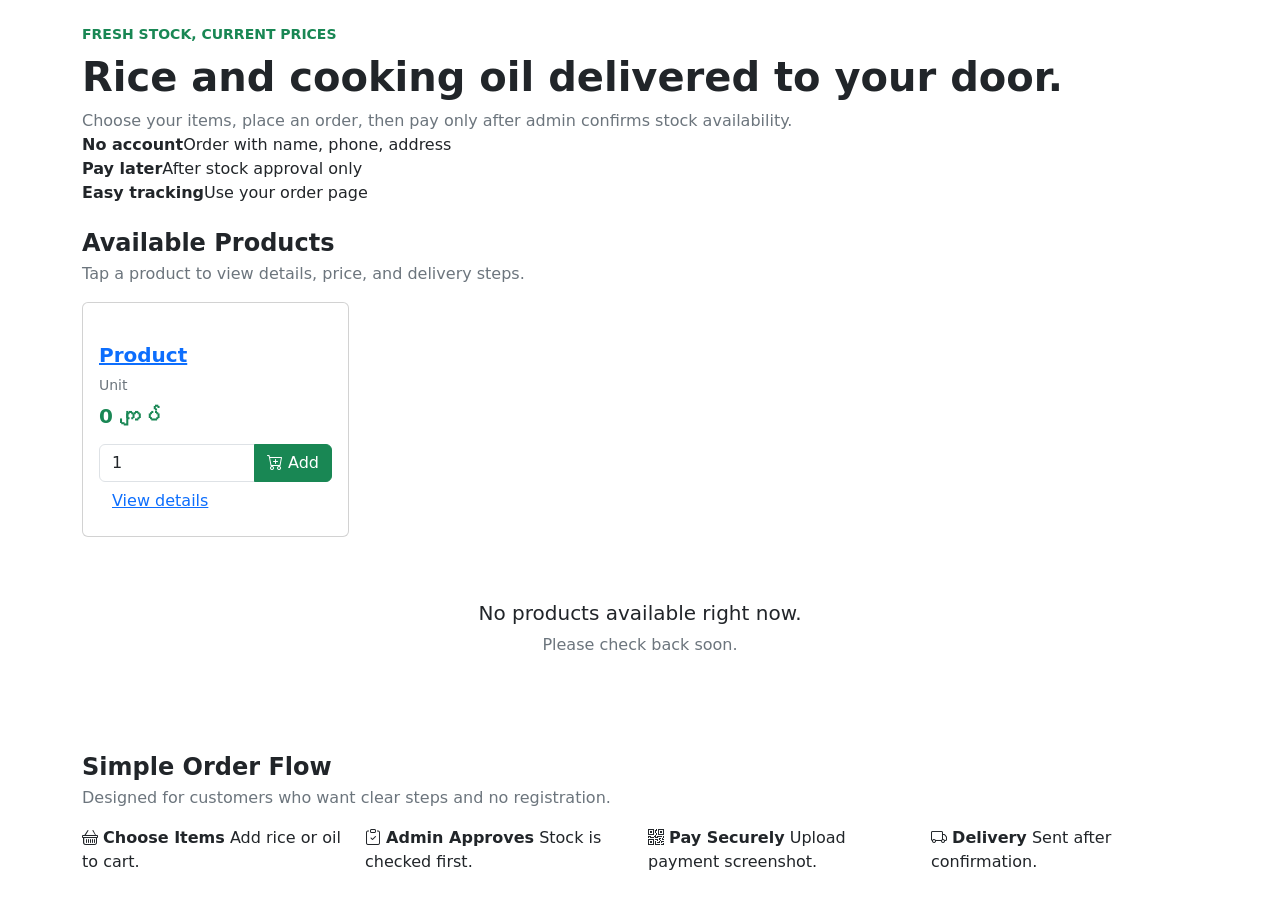
==== src/main/resources/templates/index.html @ f7b8d117 "dev: all feat" ====
<!doctype html>
<html lang="en" xmlns:th="http://www.thymeleaf.org">
<head>
    <meta charset="UTF-8">
    <meta name="viewport" content="width=device-width, initial-scale=1">
    <title>Rice & Oil Store</title>
    <link href="https://cdn.jsdelivr.net/npm/bootstrap@5.3.3/dist/css/bootstrap.min.css" rel="stylesheet">
    <link href="https://cdn.jsdelivr.net/npm/bootstrap-icons@1.11.3/font/bootstrap-icons.min.css" rel="stylesheet">
    <link rel="stylesheet" th:href="@{/css/app.css}">
</head>
<body>
<div th:replace="~{fragments/layout :: navbar}"></div>
<div th:replace="~{fragments/layout :: alerts}"></div>

<main class="container py-4">
    <section class="store-hero mb-4">
        <div class="store-hero-copy">
            <p class="text-uppercase small text-success fw-semibold mb-2" th:text="#{home.badge}">Fresh stock, current prices</p>
            <h1 class="display-6 fw-bold mb-2" th:text="#{home.title}">Rice and cooking oil delivered to your door.</h1>
            <p class="text-secondary mb-0" th:text="#{home.subtitle}">Choose your items, place an order, then pay only after admin confirms stock availability.</p>
        </div>
        <div class="hero-points" aria-label="Order benefits">
            <div><strong th:text="#{home.noAccount}">No account</strong><span th:text="#{home.noAccountText}">Order with name, phone, address</span></div>
            <div><strong th:text="#{home.payLater}">Pay later</strong><span th:text="#{home.payLaterText}">After stock approval only</span></div>
            <div><strong th:text="#{home.easyTracking}">Easy tracking</strong><span th:text="#{home.easyTrackingText}">Use your order page</span></div>
        </div>
    </section>

    <div class="section-heading mb-3">
        <div>
            <h2 class="h4 fw-bold mb-1" th:text="#{home.available}">Available Products</h2>
            <p class="text-secondary mb-0" th:text="#{home.availableText}">Tap a product to view details, price, and delivery steps.</p>
        </div>
    </div>

    <div class="row g-3">
        <div class="col-12 col-sm-6 col-lg-3" th:each="product : ${products}">
            <div class="card product-card h-100">
                <a th:href="@{/products/{id}(id=${product.id})}" class="product-link">
                    <img th:src="@{${product.imageUrl}}" class="card-img-top product-img" th:alt="${product.name}">
                </a>
                <div class="card-body d-flex flex-column">
                    <a th:href="@{/products/{id}(id=${product.id})}" class="product-title-link">
                        <h3 class="h5 card-title fw-bold" th:text="${product.name}">Product</h3>
                    </a>
                    <p class="text-secondary small mb-2" th:text="${product.unitLabel}">Unit</p>
                    <p class="h5 text-success fw-bold mb-3">
                        <span th:text="${#numbers.formatDecimal(product.price, 0, 'COMMA', 0, 'POINT')}">0</span> ကျပ်
                    </p>
                    <form th:action="@{/cart/add/{id}(id=${product.id})}" method="post" class="mt-auto product-actions">
                        <input type="hidden" th:name="${_csrf.parameterName}" th:value="${_csrf.token}">
                        <div class="input-group">
                            <input class="form-control" type="number" name="quantity" min="1" value="1" aria-label="Quantity">
                            <button class="btn btn-success add-cart-btn" type="submit">
                                <i class="bi bi-cart-plus" aria-hidden="true"></i>
                                <span th:text="#{home.add}">Add</span>
                            </button>
                        </div>
                        <a th:href="@{/products/{id}(id=${product.id})}" class="btn btn-link product-detail-btn" th:text="#{home.viewDetails}">View details</a>
                    </form>
                </div>
            </div>
        </div>
        <div class="col-12" th:if="${#lists.isEmpty(products)}">
            <div class="empty-state text-center py-5">
                <h2 class="h5">No products available right now.</h2>
                <p class="text-secondary mb-0">Please check back soon.</p>
            </div>
        </div>
    </div>

    <section class="process-section mt-5">
        <div class="section-heading mb-3">
            <div>
                <h2 class="h4 fw-bold mb-1" th:text="#{home.flow}">Simple Order Flow</h2>
                <p class="text-secondary mb-0" th:text="#{home.flowText}">Designed for customers who want clear steps and no registration.</p>
            </div>
        </div>
        <div class="row g-3">
            <div class="col-6 col-lg-3">
                <div class="process-card">
                    <i class="bi bi-basket" aria-hidden="true"></i>
                    <strong th:text="#{home.choose}">Choose Items</strong>
                    <span th:text="#{home.chooseText}">Add rice or oil to cart.</span>
                </div>
            </div>
            <div class="col-6 col-lg-3">
                <div class="process-card">
                    <i class="bi bi-clipboard-check" aria-hidden="true"></i>
                    <strong th:text="#{home.approve}">Admin Approves</strong>
                    <span th:text="#{home.approveText}">Stock is checked first.</span>
                </div>
            </div>
            <div class="col-6 col-lg-3">
                <div class="process-card">
                    <i class="bi bi-qr-code" aria-hidden="true"></i>
                    <strong th:text="#{home.pay}">Pay Securely</strong>
                    <span th:text="#{home.payText}">Upload payment screenshot.</span>
                </div>
            </div>
            <div class="col-6 col-lg-3">
                <div class="process-card">
                    <i class="bi bi-truck" aria-hidden="true"></i>
                    <strong th:text="#{home.delivery}">Delivery</strong>
                    <span th:text="#{home.deliveryText}">Sent after confirmation.</span>
                </div>
            </div>
        </div>
    </section>
</main>

<div th:replace="~{fragments/layout :: footer}"></div>
<script src="https://cdn.jsdelivr.net/npm/bootstrap@5.3.3/dist/js/bootstrap.bundle.min.js"></script>
</body>
</html>
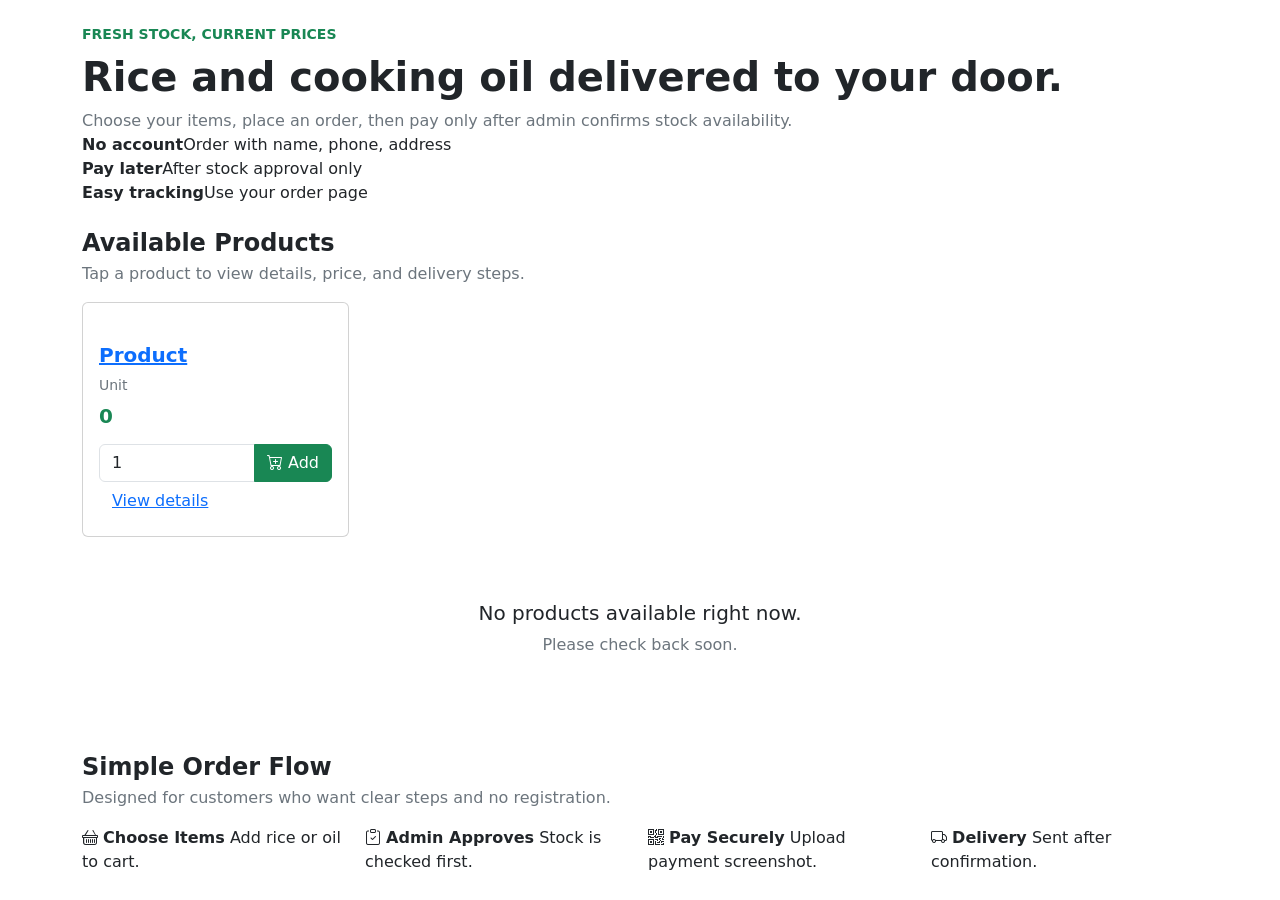
==== commit c9024d7f: "feat: all req" ====
--- a/src/main/resources/templates/index.html
+++ b/src/main/resources/templates/index.html
@@ -1,5 +1,5 @@
 <!doctype html>
-<html lang="en" xmlns:th="http://www.thymeleaf.org">
+<html xmlns:th="http://www.thymeleaf.org" th:lang="${#locale.language}">
 <head>
     <meta charset="UTF-8">
     <meta name="viewport" content="width=device-width, initial-scale=1">
@@ -45,15 +45,15 @@
                     </a>
                     <p class="text-secondary small mb-2" th:text="${product.unitLabel}">Unit</p>
                     <p class="h5 text-success fw-bold mb-3">
-                        <span th:text="${#numbers.formatDecimal(product.price, 0, 'COMMA', 0, 'POINT')}">0</span> ကျပ်
+                                            <span class="price" th:text="${@currency.format(product.price, #locale)}">0</span>
                     </p>
-                    <form th:action="@{/cart/add/{id}(id=${product.id})}" method="post" class="mt-auto product-actions">
+                    <form th:action="@{/cart/add/{id}(id=${product.id})}" method="post" class="mt-auto product-actions" data-product-id="${product.id}">
                         <input type="hidden" th:name="${_csrf.parameterName}" th:value="${_csrf.token}">
                         <div class="input-group">
                             <input class="form-control" type="number" name="quantity" min="1" value="1" aria-label="Quantity">
                             <button class="btn btn-success add-cart-btn" type="submit">
                                 <i class="bi bi-cart-plus" aria-hidden="true"></i>
-                                <span th:text="#{home.add}">Add</span>
+                                <span th:text="#{cart.addToCart}">Add</span>
                             </button>
                         </div>
                         <a th:href="@{/products/{id}(id=${product.id})}" class="btn btn-link product-detail-btn" th:text="#{home.viewDetails}">View details</a>
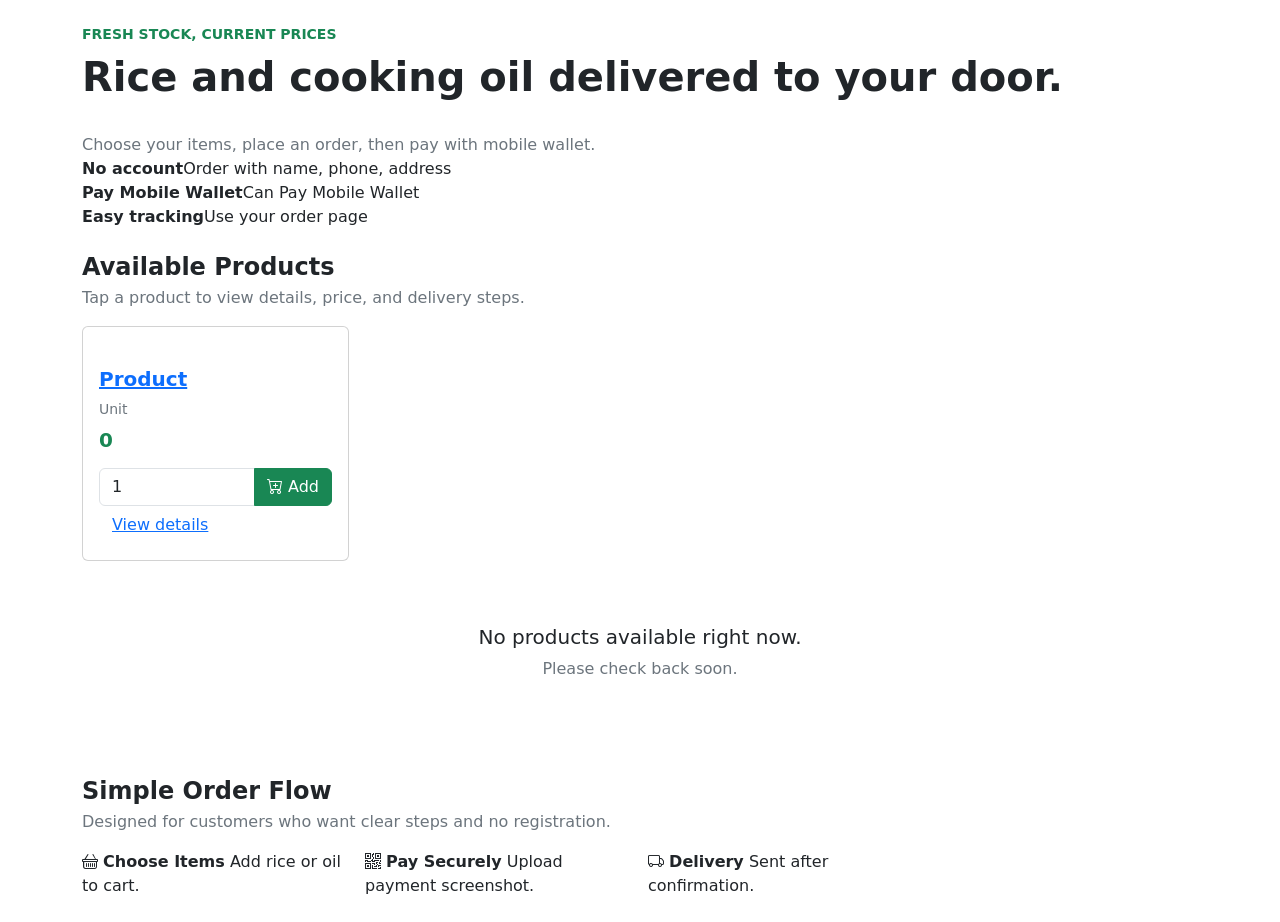
==== commit 05d3c1c1: "fix: all rounders" ====
--- a/src/main/resources/templates/index.html
+++ b/src/main/resources/templates/index.html
@@ -3,7 +3,7 @@
 <head>
     <meta charset="UTF-8">
     <meta name="viewport" content="width=device-width, initial-scale=1">
-    <title>Rice & Oil Store</title>
+    <title>မြတ်မွန် ဆန်ဆိုင်</title>
     <link href="https://cdn.jsdelivr.net/npm/bootstrap@5.3.3/dist/css/bootstrap.min.css" rel="stylesheet">
     <link href="https://cdn.jsdelivr.net/npm/bootstrap-icons@1.11.3/font/bootstrap-icons.min.css" rel="stylesheet">
     <link rel="stylesheet" th:href="@{/css/app.css}">
@@ -17,11 +17,12 @@
         <div class="store-hero-copy">
             <p class="text-uppercase small text-success fw-semibold mb-2" th:text="#{home.badge}">Fresh stock, current prices</p>
             <h1 class="display-6 fw-bold mb-2" th:text="#{home.title}">Rice and cooking oil delivered to your door.</h1>
-            <p class="text-secondary mb-0" th:text="#{home.subtitle}">Choose your items, place an order, then pay only after admin confirms stock availability.</p>
+        </br>
+            <p class="text-secondary mb-0" th:text="#{home.subtitle}">Choose your items, place an order, then pay with mobile wallet.</p>
         </div>
         <div class="hero-points" aria-label="Order benefits">
             <div><strong th:text="#{home.noAccount}">No account</strong><span th:text="#{home.noAccountText}">Order with name, phone, address</span></div>
-            <div><strong th:text="#{home.payLater}">Pay later</strong><span th:text="#{home.payLaterText}">After stock approval only</span></div>
+            <div><strong th:text="#{home.payLater}">Pay Mobile Wallet</strong><span th:text="#{home.payLaterText}">Can Pay Mobile Wallet</span></div>
             <div><strong th:text="#{home.easyTracking}">Easy tracking</strong><span th:text="#{home.easyTrackingText}">Use your order page</span></div>
         </div>
     </section>
@@ -84,13 +85,13 @@
                     <span th:text="#{home.chooseText}">Add rice or oil to cart.</span>
                 </div>
             </div>
-            <div class="col-6 col-lg-3">
+            <!-- <div class="col-6 col-lg-3">
                 <div class="process-card">
                     <i class="bi bi-clipboard-check" aria-hidden="true"></i>
-                    <strong th:text="#{home.approve}">Admin Approves</strong>
-                    <span th:text="#{home.approveText}">Stock is checked first.</span>
+                    <strong th:text="#{home.approve}">Mobile Wallet</strong>
+                    <span th:text="#{home.approveText}">Can Pay Mobile Wallet.</span>
                 </div>
-            </div>
+            </div> -->
             <div class="col-6 col-lg-3">
                 <div class="process-card">
                     <i class="bi bi-qr-code" aria-hidden="true"></i>
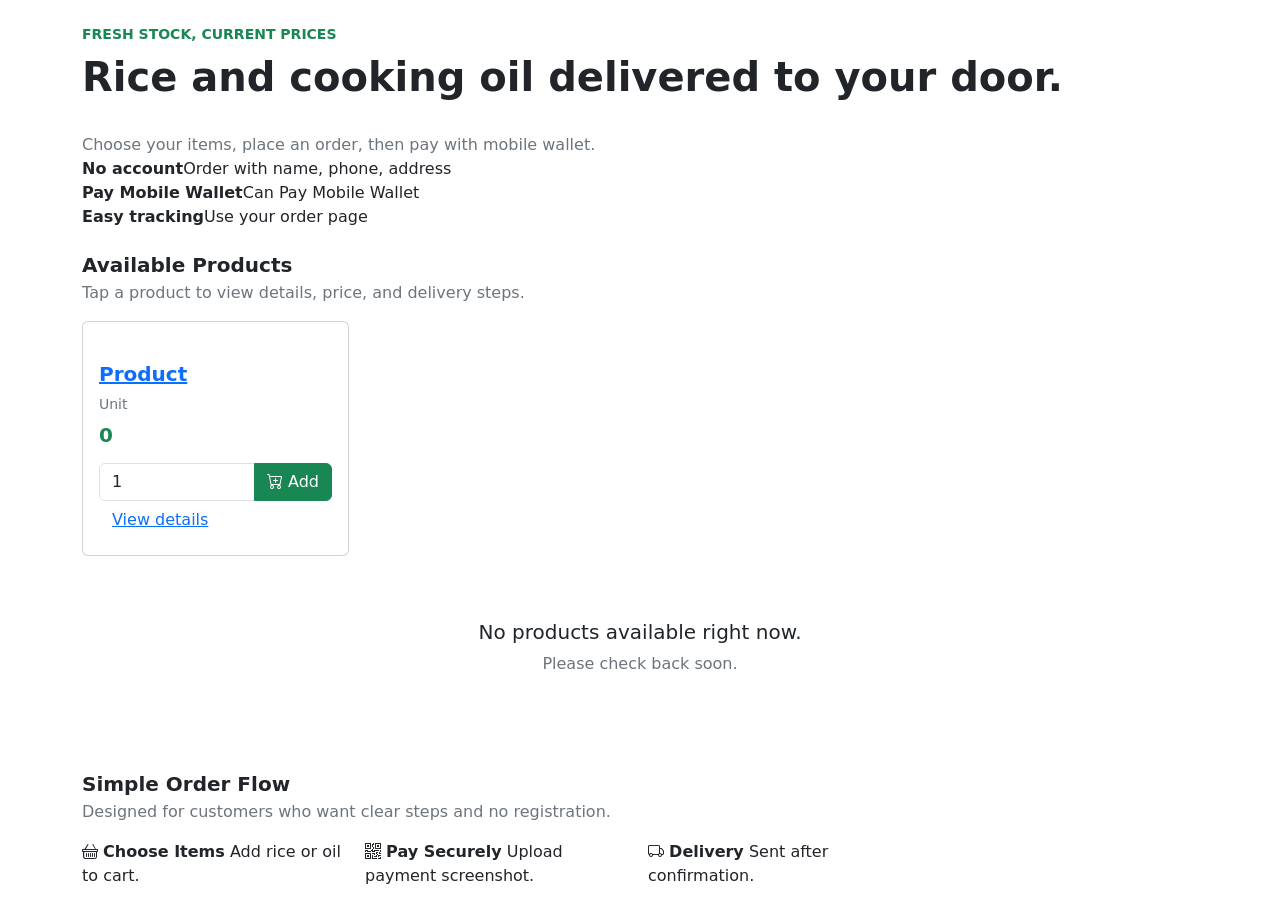
==== commit 4b6cf1c5: "fix: UI mobile view" ====
--- a/src/main/resources/templates/index.html
+++ b/src/main/resources/templates/index.html
@@ -12,11 +12,11 @@
 <div th:replace="~{fragments/layout :: navbar}"></div>
 <div th:replace="~{fragments/layout :: alerts}"></div>
 
-<main class="container py-4">
+<main class="container py-3 py-md-4">
     <section class="store-hero mb-4">
         <div class="store-hero-copy">
             <p class="text-uppercase small text-success fw-semibold mb-2" th:text="#{home.badge}">Fresh stock, current prices</p>
-            <h1 class="display-6 fw-bold mb-2" th:text="#{home.title}">Rice and cooking oil delivered to your door.</h1>
+            <h1 class="fw-bold mb-2" th:text="#{home.title}">Rice and cooking oil delivered to your door.</h1>
         </br>
             <p class="text-secondary mb-0" th:text="#{home.subtitle}">Choose your items, place an order, then pay with mobile wallet.</p>
         </div>
@@ -29,7 +29,7 @@
 
     <div class="section-heading mb-3">
         <div>
-            <h2 class="h4 fw-bold mb-1" th:text="#{home.available}">Available Products</h2>
+            <h2 class="h5 h4-md fw-bold mb-1" th:text="#{home.available}">Available Products</h2>
             <p class="text-secondary mb-0" th:text="#{home.availableText}">Tap a product to view details, price, and delivery steps.</p>
         </div>
     </div>
@@ -73,7 +73,7 @@
     <section class="process-section mt-5">
         <div class="section-heading mb-3">
             <div>
-                <h2 class="h4 fw-bold mb-1" th:text="#{home.flow}">Simple Order Flow</h2>
+                <h2 class="h5 h4-md fw-bold mb-1" th:text="#{home.flow}">Simple Order Flow</h2>
                 <p class="text-secondary mb-0" th:text="#{home.flowText}">Designed for customers who want clear steps and no registration.</p>
             </div>
         </div>
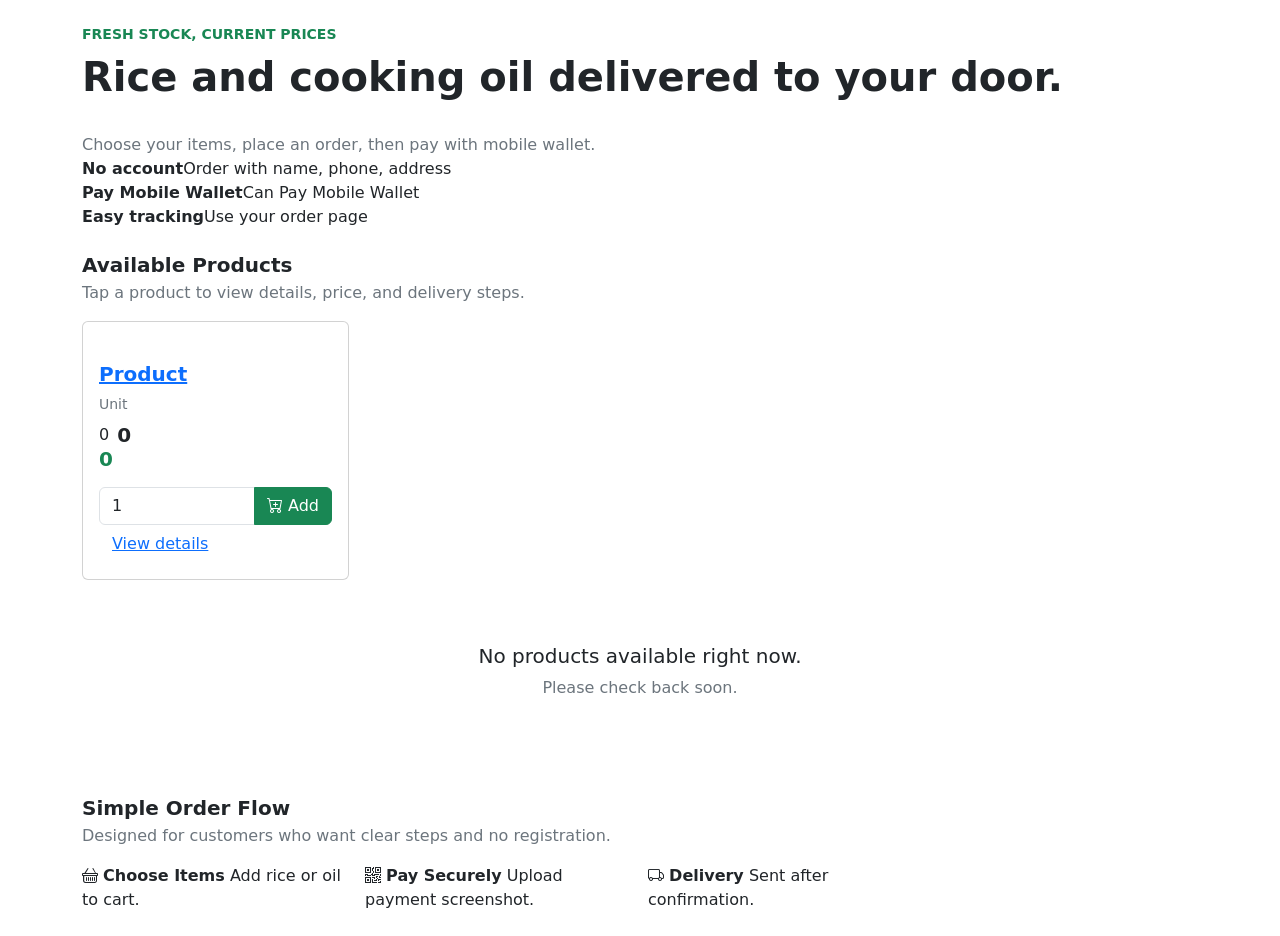
==== commit 988ec704: "feat: Vibe & Discount" ====
--- a/src/main/resources/templates/index.html
+++ b/src/main/resources/templates/index.html
@@ -45,9 +45,21 @@
                         <h3 class="h5 card-title fw-bold" th:text="${product.name}">Product</h3>
                     </a>
                     <p class="text-secondary small mb-2" th:text="${product.unitLabel}">Unit</p>
-                    <p class="h5 text-success fw-bold mb-3">
-                                            <span class="price" th:text="${@currency.format(product.price, #locale)}">0</span>
-                    </p>
+                    <!-- Price block: shows discount if available, otherwise original price -->
+                    <div class="mb-3">
+                        <!-- Discounted price display -->
+                        <div th:if="${product.hasDiscount()}" class="d-flex flex-wrap align-items-center gap-2">
+                            <span class="price-original" th:text="${@currency.format(product.price, #locale)}">0</span>
+                            <span class="h5 price-discounted fw-bold mb-0"
+                                  th:text="${@currency.format(product.discountPrice, #locale)}">0</span>
+                            <span class="badge discount-badge"
+                                  th:text="'SAVE ' + ${product.discountPercent} + '%'">SAVE X%</span>
+                        </div>
+                        <!-- Regular price display (no discount) -->
+                        <p class="h5 text-success fw-bold mb-0" th:unless="${product.hasDiscount()}">
+                            <span class="price" th:text="${@currency.format(product.price, #locale)}">0</span>
+                        </p>
+                    </div>
                     <form th:action="@{/cart/add/{id}(id=${product.id})}" method="post" class="mt-auto product-actions" data-product-id="${product.id}">
                         <input type="hidden" th:name="${_csrf.parameterName}" th:value="${_csrf.token}">
                         <div class="input-group">
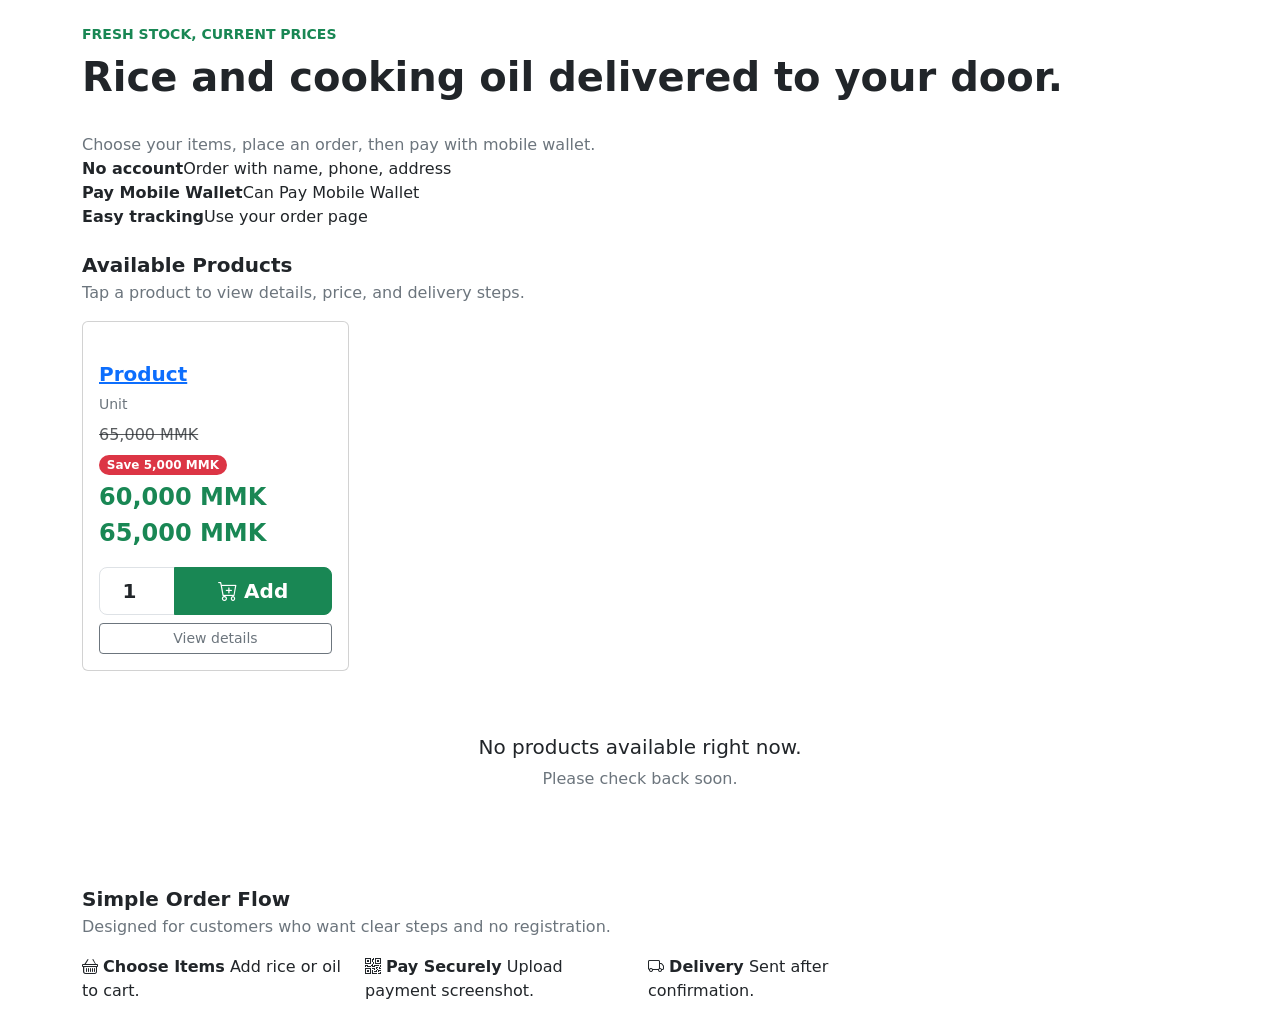
==== commit 48b7521a: "feat: Viber and All Rounders" ====
--- a/src/main/resources/templates/index.html
+++ b/src/main/resources/templates/index.html
@@ -46,30 +46,34 @@
                     </a>
                     <p class="text-secondary small mb-2" th:text="${product.unitLabel}">Unit</p>
                     <!-- Price block: shows discount if available, otherwise original price -->
-                    <div class="mb-3">
+                    <div class="product-price-box mb-3">
                         <!-- Discounted price display -->
-                        <div th:if="${product.hasDiscount()}" class="d-flex flex-wrap align-items-center gap-2">
-                            <span class="price-original" th:text="${@currency.format(product.price, #locale)}">0</span>
-                            <span class="h5 price-discounted fw-bold mb-0"
-                                  th:text="${@currency.format(product.discountPrice, #locale)}">0</span>
-                            <span class="badge discount-badge"
-                                  th:text="'SAVE ' + ${product.discountPercent} + '%'">SAVE X%</span>
+                        <div th:if="${product.hasDiscount()}" class="d-flex flex-column gap-1">
+                            <div class="d-flex align-items-center gap-2 flex-wrap">
+                                <del class="text-muted small fs-6 price-original" th:text="${@currency.format(product.price, #locale)}">65,000 MMK</del>
+                                <span class="badge bg-danger rounded-pill savings-badge"
+                                      th:text="#{product.save} + ' ' + ${@currency.format(product.savingsAmount, #locale)}">Save 5,000 MMK</span>
+                            </div>
+                            <div>
+                                <span class="fw-bold text-success fs-4 price-discounted"
+                                      th:text="${@currency.format(product.discountPrice, #locale)}">60,000 MMK</span>
+                            </div>
                         </div>
                         <!-- Regular price display (no discount) -->
-                        <p class="h5 text-success fw-bold mb-0" th:unless="${product.hasDiscount()}">
-                            <span class="price" th:text="${@currency.format(product.price, #locale)}">0</span>
-                        </p>
+                        <div th:unless="${product.hasDiscount()}">
+                            <span class="fw-bold text-success fs-4 price" th:text="${@currency.format(product.price, #locale)}">65,000 MMK</span>
+                        </div>
                     </div>
                     <form th:action="@{/cart/add/{id}(id=${product.id})}" method="post" class="mt-auto product-actions" data-product-id="${product.id}">
                         <input type="hidden" th:name="${_csrf.parameterName}" th:value="${_csrf.token}">
-                        <div class="input-group">
-                            <input class="form-control" type="number" name="quantity" min="1" value="1" aria-label="Quantity">
-                            <button class="btn btn-success add-cart-btn" type="submit">
-                                <i class="bi bi-cart-plus" aria-hidden="true"></i>
-                                <span th:text="#{cart.addToCart}">Add</span>
+                        <div class="input-group input-group-lg mb-2">
+                            <input class="form-control text-center fw-bold" type="number" name="quantity" min="1" value="1" aria-label="Quantity" style="max-width:76px;">
+                            <button class="btn btn-success add-cart-btn flex-grow-1" type="submit">
+                                <i class="bi bi-cart-plus fs-5" aria-hidden="true"></i>
+                                <span class="fw-bold" th:text="#{product.addToCart}">Add</span>
                             </button>
                         </div>
-                        <a th:href="@{/products/{id}(id=${product.id})}" class="btn btn-link product-detail-btn" th:text="#{home.viewDetails}">View details</a>
+                        <a th:href="@{/products/{id}(id=${product.id})}" class="btn btn-outline-secondary btn-sm w-100 product-detail-btn" th:text="#{home.viewDetails}">View details</a>
                     </form>
                 </div>
             </div>
